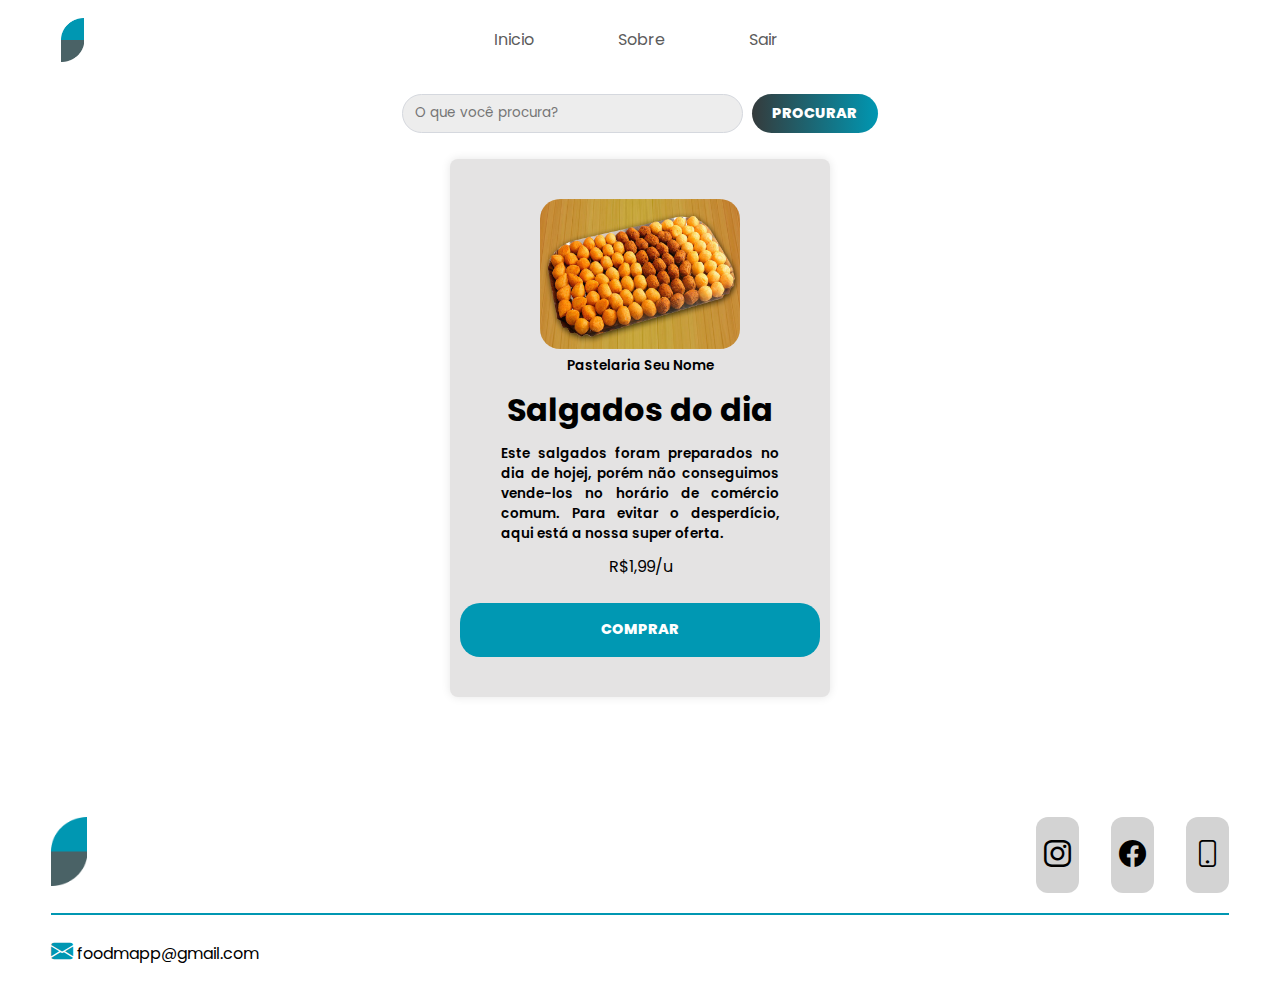
==== pagina1.html @ f849041b "Primeiro commit" ====
<!DOCTYPE html>
<html lang="pt-br">

<head>
    <meta charset="UTF-8">
    <meta name="viewport" content="width=device-width, initial-scale=1.0">
    <title>FoodMapp</title>
    <link rel="stylesheet" href="./src/styles/global.css">
    <link rel="stylesheet" href="./src/styles/main.css">
    <link rel="stylesheet" href="https://cdn.jsdelivr.net/npm/bootstrap-icons@1.11.1/font/bootstrap-icons.css">
    <script src="./src/js/menu.js" defer></script>
</head>
<body>
    <header>
        <div class="interface">
                <div class="logo">
                    <a href="#">
                        <img src="./src/img/logo.png" alt="Logo no canto superioro esquerdo">
                    </a>
                </div>            
            <nav class="menu-desktop">
                <ul>
                    <li><a href="index.html">Inicio</a></li>
                    <li><a href="#">Sobre</a></li>
                    <li><a href="login.html">Sair</a></li> 
                </ul>
            </nav>
            <div class="btn-abrir-menu" id="btn-menu">
                <i class="bi bi-list"></i>
            </div>
            <div class="menu-mobile" id="menu-mobile">
                <div class="btn-fechar">
                    <i class="bi bi-x-lg"></i>
                </div>
                <nav>
                    <ul>
                        <li><a href="index.html">Inicio</a></li>
                        <li><a href="#">Sobre</a></li>
                        <li><a href="login.html">Sair</a></li> 
                    </ul>
                </nav>
            </div>
            <div class="overlay-menu" id="overlay-menu"></div>
        </div>
    </header>

    <main>  
        <div class="pesquisa">
            <input placeholder="O que você procura?">
            <button class="primary-button">Procurar</button>
        </div>
        <section class="topo-do-site">
            <div class="interface">
                <div class="compra">
                    <div class="img-topo-site">
                        <img src="./src/img/salgadinhos.jpeg" alt="">
                    </div>
                    <div class="flex">
                        <p>Pastelaria Seu Nome</p>
                        <h1>Salgados do dia</h1>
                        <p>Este salgados foram preparados no dia de hojej, porém não
                            conseguimos vende-los no horário de comércio comum. Para 
                            evitar o desperdício, aqui está a nossa super oferta.</p>
                            R$1,99/u
                    </div>
                    <div class="botoes">
                        <button class="btn btn-2 btn-sep icon-send" id="ver">Comprar</button>
                    </div>
                </div>
            </div>
        </section>
    </main>
    <footer>
        <div class="interface">
            <div class="line-footer">
                <div class="flex">
                    <div class="logo-footer">
                        <img src="./src/img/logo.png" alt="">
                    </div>
                    <div class="btn-social">
                        <a href="" target="_blank" class="icon-button"><i class="bi bi-instagram"></i></a>
                        <a href="" target="_blank" class="icon-button"><i class="bi bi-facebook"></i></a>
                        <a href="" target="_blank" class="icon-button"><i class="bi bi-phone"></i></a>
                    </div>
                </div>
            </div>
            <div class="line-footer borda">
                <p><i class="bi bi-envelope-fill"></i><a href="mailto:contato@bruno.com.br" target="_blank">
                        foodmapp@gmail.com</a></p>
            </div>
        </div>
    </footer>

</body>

</html>
---- src/styles/global.css ----
input {
    background: #EDEDED;
    border: 1px solid #D5D8DE;
    border-radius: 3rem;
    width: 38vh;
    height: 4.3vh;
    padding: .5vh 1.3vh;
    font-size: 1.5vh;
}

button {
    padding: .8rem 0;
    height: 6vh;
    width: 40vh;
    border-radius: 3vh;
    text-transform: uppercase;
    font-size: 1.6vh;
    font-weight: 800;
}

.primary-button {
    background: linear-gradient(90deg, #353B3C 0%, #0097B2 100%);
    color: white;
    border: 0px solid black;
}

.secondary-button {
    border: 2px solid #0097B2;
    color: #0097B2;
}

.btn-social {
    display: flex;
    justify-content: center;
    gap: 2rem;
}

.icon-button {
    display: flex;
    align-items: center;
    background: lightgrey;
    border-radius: 12px;
    color: black;
    font-size: 3vh;
    padding: .1rem .5rem; 
    height: auto;
}
---- src/styles/main.css ----
@charset "UTF-8";

@import url('https://fonts.googleapis.com/css2?family=Poppins:ital,wght@0,100;0,200;0,300;0,400;0,500;0,600;0,700;0,800;0,900;1,100;1,200;1,300;1,400;1,500;1,600;1,700;1,800;1,900&display=swap');

/* ESTILO GERAL */

* {
    margin: 0px;
    padding: 0px;
    box-sizing: border-box;
    font-family: 'Poppins', sans-serif;
    text-decoration: none;
}

html {
    scroll-behavior: smooth;
}

body {
    background-color: white;
    height: 100vh;
}

main {
    display: flex;
    align-items: center;
    flex-direction: column;
}


.alinhamento-texto {
    text-align: justify;
}

.interface {
    max-width: 1280px;
    margin: 0 auto;
}

.flex {
    display: flex;
}

h2.titulo {
    color: black;
    font-size: 38px;
    text-align: center;
}

h2.titulo span {
    color: #0097B2;
}

section.topo-do-site {
    background-color: #fff;
    padding: 20px;
    margin: 10px;
    border-radius: 8px;
    box-shadow: 0 0 10px rgba(0, 0, 0, 0.1);
    width: 300px;
    text-align: center;
}

.btn-1 {
    border-radius: 20px;
    background: #395a7a;
    color: #fff;
}

.btn-1:hover {
    background: #2c3e50;
}

.btn-1:active {
    background: #2c3e50;
    top: 2px;
}

.btn-1:before {
    position: absolute;
    height: 100%;
    left: 0;
    top: 0;
    line-height: 3;
    font-size: 140%;
    width: 60px;
}

.btn-2 {
    border-radius: 20px;
    background: #0098B3;
    color: #fff;
}

.btn-2 a {
    color: #fff;
}

.btn-2:hover {
    background: rgb(44, 62, 80);
}

.btn-2:active {
    background: #0098b3;
    top: 2px;
}

.btn-2:before {
    position: absolute;
    height: 100%;
    left: 0;
    top: 0;
    line-height: 3;
    font-size: 140%;
    width: 60px;
}



/* ESTILO DO CABECALHO*/

header {
    padding: 1vh 4%;
}

header>.interface {
    display: flex;
    align-items: center;
    justify-content: space-between;
}

header a {
    color: #5c5c5c;
    text-decoration: none;
    display: inline-block;
}

header nav.menu-desktop a:hover {
    color: black;
    transform: scale(1.05);
    transition: .2s;
}

header nav ul {
    list-style-type: none;
}

header nav.menu-desktop ul li {
    display: inline;
    padding: 0 40px;
}

header .logo img {
    width: 2.5vh;
    padding-top: 1vh;
    margin-left: 10px;
}

/*SEARCH-BAR*/
.search-container {
    gap: 1.5vh;
    padding: .6rem 0;
    display: flex;
    align-items: center;
    justify-content: center;
}

.primary-button {
    display: flex;
    align-items: center;
    justify-content: center;
    height: 4.3vh;
    width: 20vh;
}

/* ESTILO MENU MOBILE */
.btn-abrir-menu i {
    color: #0097B2;
    font-size: 40px;
}

.menu-mobile {
    background-color: white;
    height: 100vh;
    position: fixed;
    top: 0;
    right: 0;
    z-index: 999999;
    width: 70%;
    width: 0%;
    overflow: hidden;
    transition: .5s;
}

.menu-mobile.abrir-menu {
    width: 70%;
}

.menu-mobile.abrir-menu~.overlay-menu {
    display: block;
}

.menu-mobile .btn-fechar {
    padding: 20px 5%;
}

.menu-mobile .btn-fechar i {
    color: #0097B2;
    font-size: 30px;
}

.menu-mobile nav ul {
    text-align: right;
}

.menu-mobile nav ul li a {
    color: black;
    font-size: 20px;
    font-weight: 300;
    padding: 20px 8%;
    display: block;
}

.menu-mobile nav ul li a:hover {
    background-color: #0097B2;
    color: white;
}

.overlay-menu {
    background-color: rgba(0, 0, 0, 0.699);
    width: 100%;
    height: 100%;
    position: fixed;
    top: 0;
    left: 0;
    z-index: 88888;
    display: none;
}

div.pesquisa {
    padding: 1rem 2.5vh;
    display: flex;
    align-items: center;
    justify-content: center;
    gap: 1vh;
}

.pesquisa input {
    width: 100%;
}

/* ESTILO DO TOPO DO SITE */

section.topo-do-site {
    width: 380px;
    padding: 40px 4%;
    margin-bottom: 90px;
    background-color: #e4e3e3;
}

section.topo-do-site .flex {
    align-items: center;
    justify-content: center;
    gap: 10px;
}

section.topo-do-site .txt-topo-site h1 {
    color: black;
    font-size: 42px;
    line-height: 40px;
}

section.topo-do-site .txt-topo-site h1 span {
    color: #38358f;
}

section.topo-do-site  .flex p {
    color: black;
    text-align: justify;
    font-size: 1.5vh;
    font-weight: 600;
}

section.topo-do-site .txt-topo-site a {
    text-decoration: none;
    color: #38358f;
}

section.topo-do-site .txt-topo-site a:hover {
    text-decoration: underline;
}

section.topo-do-site .img-topo-site img {
    border-radius: 20px;
    position: relative;
    width: 200px;
    height: 150px;
}

section.topo-do-site .compra {
    display: flex;
    flex-direction: column;
    justify-content: center;
    align-items: center;
}

section.topo-do-site .flex {
    display: flex;
    flex-direction: column;
    justify-content: space-evenly;
}

section.topo-do-site .botoes button {
    display: flex;
    align-items: center;
    justify-content: center;
    border: 0px solid black;
    margin-top: 1.5rem;
}

section.topo-do-site .botoes {
    display: flex;
    justify-content: space-around;
    gap: 50px;
}

/* ESTILOS FOOTER */

footer {
    padding: 10px 4%;

}

footer .flex {
    justify-content: space-between;
}

footer .line-footer {
    padding: 20px 0;
}

.borda {
    border-top: 2px solid #0097B2;
}

footer .line-footer p i {
    color: #0097B2;
    font-size: 22px;
}

footer .line-footer p a {
    color: black;
    text-decoration: none;
}

footer .line-footer p a:hover {
    text-decoration: underline;
}

footer .logo-footer img {
    width: 4vh;
}

@media screen and (max-width: 1114px) {

    /* CLASSES GERAIS */
    .flex {
        flex-direction: column;
    }

    .topo-do-site .flex {
        flex-direction: column-reverse;
    }

    h2.titulo {
        font-size: 34px;
        line-height: 30px;
    }

    /* MENU CABECALHO */
    .menu-desktop,
    .btn-contato {
        display: none;
    }

    /* TOPO DO SITE */
    section.topo-do-site {
        margin: 0px 3%;
        padding: 3vh 8%;
        margin-bottom: 30px;
    }

    section.topo-do-site .txt-topo-site h1 {
        font-size: 30px;
    }

    section.topo-do-site .img-topo-site img {
        width: 100%;
    }

    section.topo-do-site .flex {
        margin-bottom: 1rem;
        gap: 10px;
    }

    /* FOOTER */
    footer .flex {
        gap: 30px;
    }

    footer .line-footer {
        text-align: center;
    }
}

@media screen and (min-width: 1114px) {
    .btn-abrir-menu  {
       visibility: hidden;
    }
}
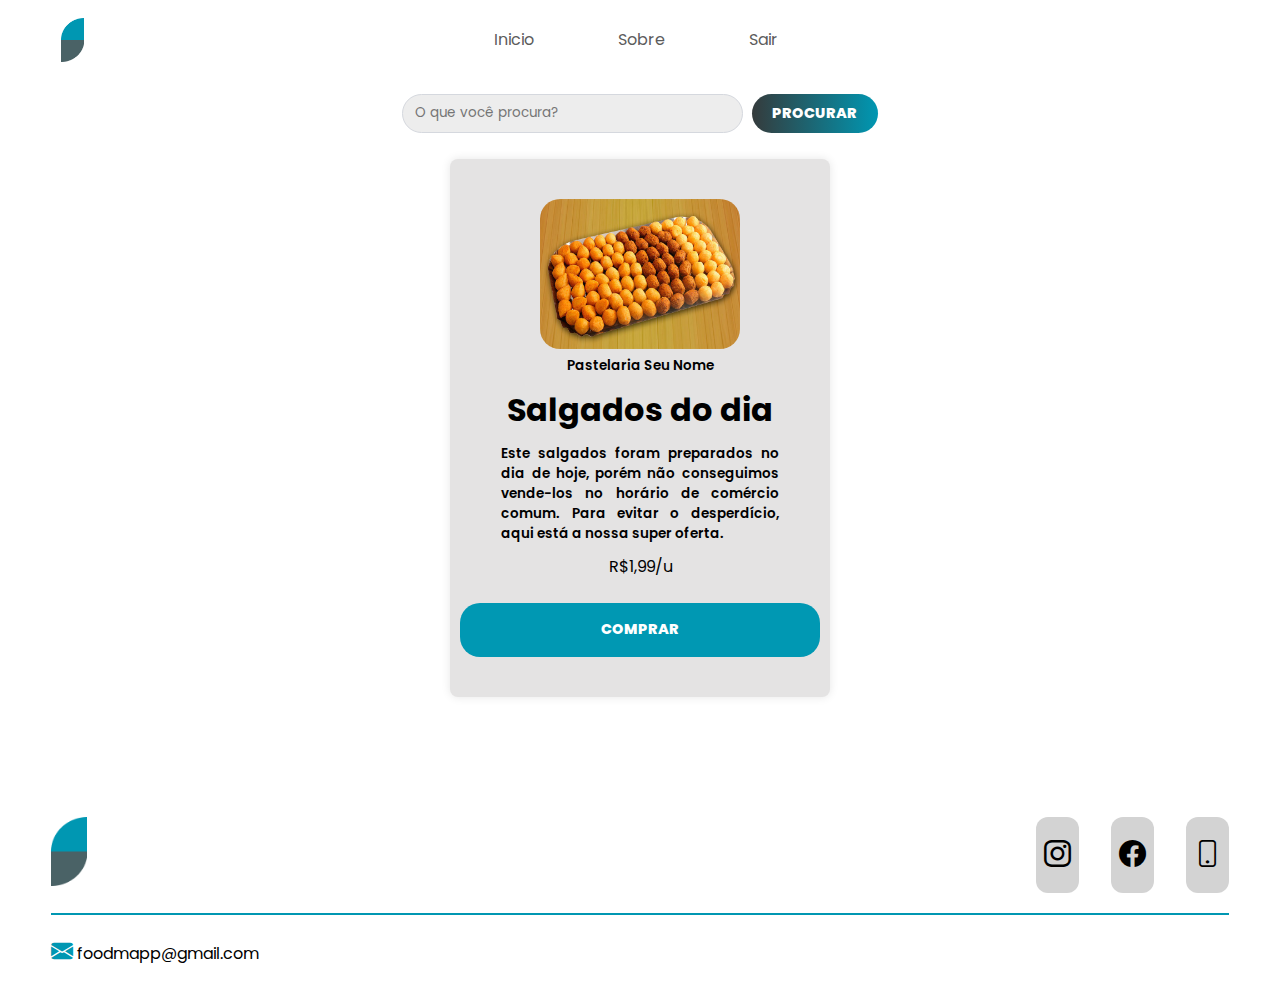
==== commit 03b511f8: "Ajuste de textos" ====
--- a/pagina1.html
+++ b/pagina1.html
@@ -58,7 +58,7 @@
                     <div class="flex">
                         <p>Pastelaria Seu Nome</p>
                         <h1>Salgados do dia</h1>
-                        <p>Este salgados foram preparados no dia de hojej, porém não
+                        <p>Este salgados foram preparados no dia de hoje, porém não
                             conseguimos vende-los no horário de comércio comum. Para 
                             evitar o desperdício, aqui está a nossa super oferta.</p>
                             R$1,99/u
